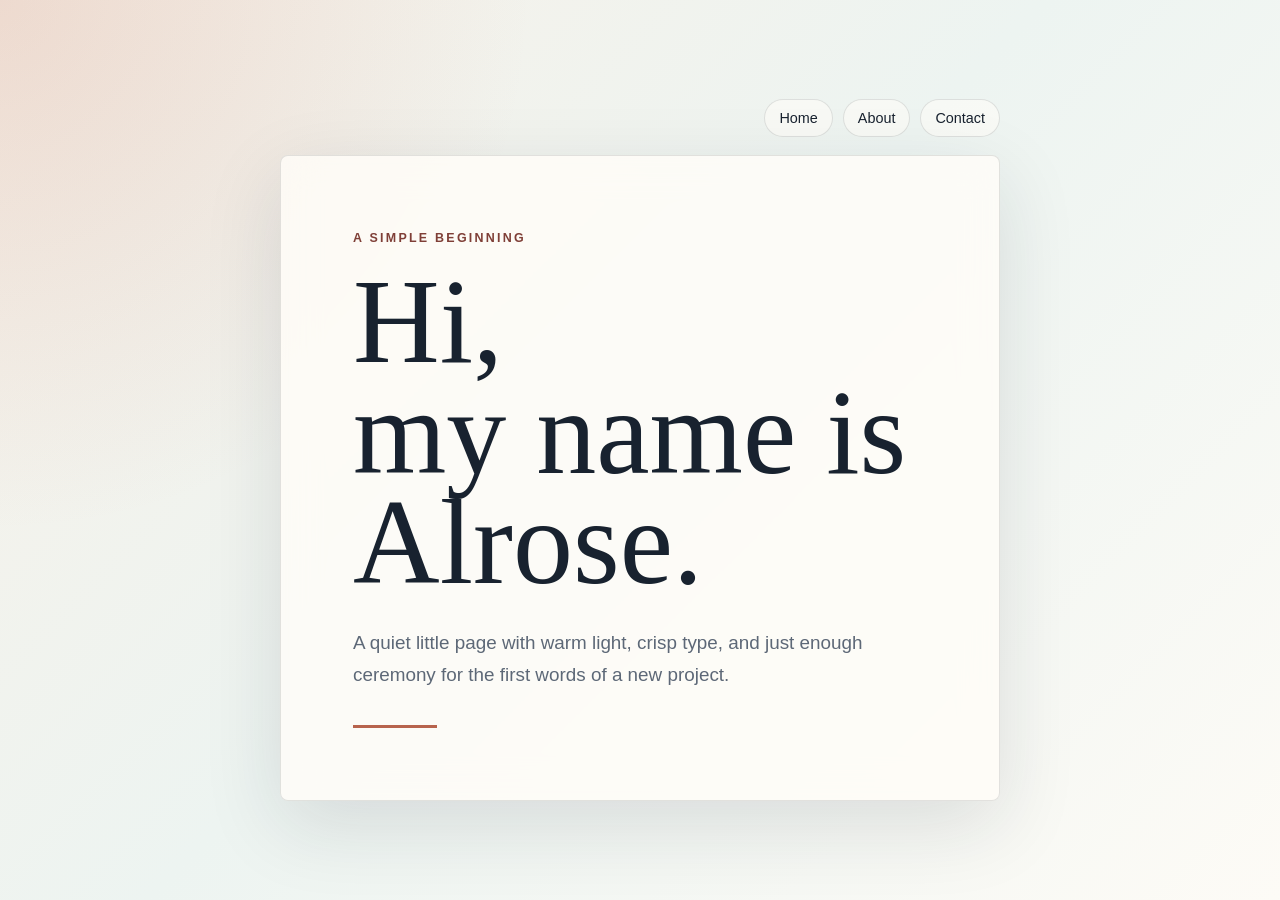
==== index.html @ a56f427b "index file name change" ====
<!DOCTYPE html>
<html lang="en">
<head>
  <meta charset="UTF-8">
  <meta name="viewport" content="width=device-width, initial-scale=1.0">
  <title>Hi, my name is Alrose!</title>
  <style>
    :root {
      color-scheme: light;
      --ink: #18222f;
      --muted: #5d6877;
      --paper: #fffdf8;
      --accent: #b7634d;
      --accent-dark: #7f3f37;
      --line: rgba(24, 34, 47, 0.12);
    }

    * {
      box-sizing: border-box;
    }

    body {
      min-height: 100vh;
      margin: 0;
      display: flex;
      flex-direction: column;
      align-items: center;
      justify-content: center;
      padding: 32px;
      font-family: Georgia, "Times New Roman", serif;
      color: var(--ink);
      background:
        radial-gradient(circle at top left, rgba(183, 99, 77, 0.16), transparent 34%),
        linear-gradient(135deg, #f8f1e8 0%, #edf4f1 48%, #fdfbf6 100%);
    }

    nav {
      width: min(720px, 100%);
      margin-bottom: 18px;
      display: flex;
      justify-content: flex-end;
      gap: 10px;
      font-family: Arial, Helvetica, sans-serif;
    }

    nav a {
      padding: 10px 14px;
      border: 1px solid var(--line);
      border-radius: 999px;
      color: var(--ink);
      background: rgba(255, 253, 248, 0.58);
      text-decoration: none;
      font-size: 0.9rem;
      transition: transform 160ms ease, border-color 160ms ease, color 160ms ease;
    }

    nav a:hover,
    nav a:focus-visible {
      border-color: rgba(183, 99, 77, 0.42);
      color: var(--accent-dark);
      transform: translateY(-1px);
    }

    main {
      width: min(720px, 100%);
      padding: clamp(36px, 8vw, 72px);
      border: 1px solid var(--line);
      border-radius: 8px;
      background: rgba(255, 253, 248, 0.82);
      box-shadow: 0 24px 80px rgba(24, 34, 47, 0.12);
      backdrop-filter: blur(18px);
    }

    .eyebrow {
      margin: 0 0 18px;
      font-family: Arial, Helvetica, sans-serif;
      font-size: 0.78rem;
      font-weight: 700;
      letter-spacing: 0.18em;
      text-transform: uppercase;
      color: var(--accent-dark);
    }

    h1 {
      margin: 0;
      font-size: clamp(3.4rem, 12vw, 7.5rem);
      line-height: 0.92;
      font-weight: 400;
      letter-spacing: 0;
    }

    p {
      max-width: 44rem;
      margin: 28px 0 0;
      font-family: Arial, Helvetica, sans-serif;
      font-size: clamp(1rem, 2vw, 1.18rem);
      line-height: 1.7;
      color: var(--muted);
    }

    .rule {
      width: 84px;
      height: 3px;
      margin-top: 34px;
      background: var(--accent);
    }
  </style>
</head>
<body>
  <nav aria-label="Primary navigation">
    <a href="index.html" aria-current="page">Home</a>
    <a href="about.html">About</a>
    <a href="contact.html">Contact</a>
  </nav>
  <main>
    <p class="eyebrow">A simple beginning</p>
    <h1>Hi,<br>my name is Alrose.</h1>
    <p>A quiet little page with warm light, crisp type, and just enough ceremony for the first words of a new project.</p>
    <div class="rule" aria-hidden="true"></div>
  </main>
</body>
</html>
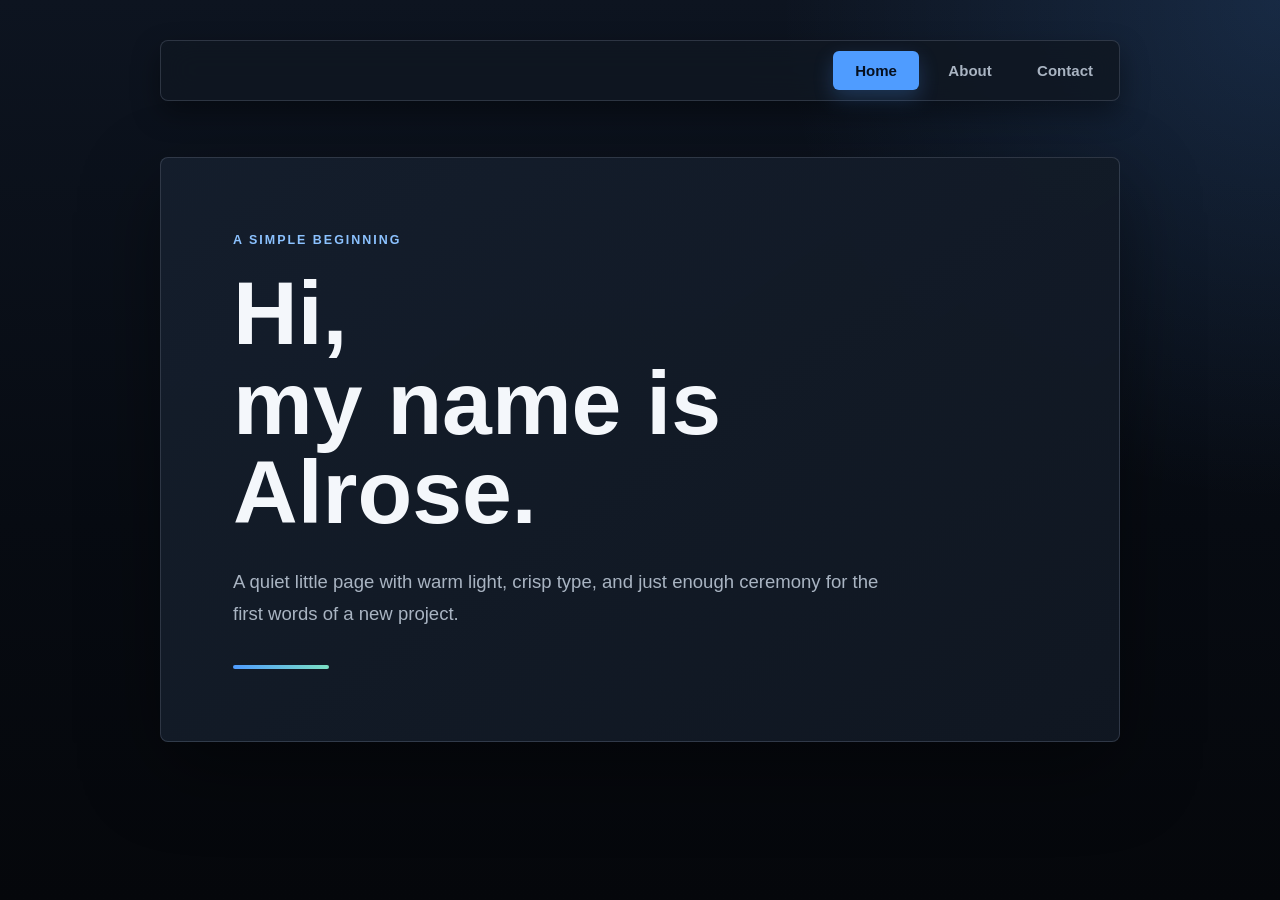
==== commit a105a852: "professional and dark theme" ====
--- a/index.html
+++ b/index.html
@@ -4,107 +4,7 @@
   <meta charset="UTF-8">
   <meta name="viewport" content="width=device-width, initial-scale=1.0">
   <title>Hi, my name is Alrose!</title>
-  <style>
-    :root {
-      color-scheme: light;
-      --ink: #18222f;
-      --muted: #5d6877;
-      --paper: #fffdf8;
-      --accent: #b7634d;
-      --accent-dark: #7f3f37;
-      --line: rgba(24, 34, 47, 0.12);
-    }
-
-    * {
-      box-sizing: border-box;
-    }
-
-    body {
-      min-height: 100vh;
-      margin: 0;
-      display: flex;
-      flex-direction: column;
-      align-items: center;
-      justify-content: center;
-      padding: 32px;
-      font-family: Georgia, "Times New Roman", serif;
-      color: var(--ink);
-      background:
-        radial-gradient(circle at top left, rgba(183, 99, 77, 0.16), transparent 34%),
-        linear-gradient(135deg, #f8f1e8 0%, #edf4f1 48%, #fdfbf6 100%);
-    }
-
-    nav {
-      width: min(720px, 100%);
-      margin-bottom: 18px;
-      display: flex;
-      justify-content: flex-end;
-      gap: 10px;
-      font-family: Arial, Helvetica, sans-serif;
-    }
-
-    nav a {
-      padding: 10px 14px;
-      border: 1px solid var(--line);
-      border-radius: 999px;
-      color: var(--ink);
-      background: rgba(255, 253, 248, 0.58);
-      text-decoration: none;
-      font-size: 0.9rem;
-      transition: transform 160ms ease, border-color 160ms ease, color 160ms ease;
-    }
-
-    nav a:hover,
-    nav a:focus-visible {
-      border-color: rgba(183, 99, 77, 0.42);
-      color: var(--accent-dark);
-      transform: translateY(-1px);
-    }
-
-    main {
-      width: min(720px, 100%);
-      padding: clamp(36px, 8vw, 72px);
-      border: 1px solid var(--line);
-      border-radius: 8px;
-      background: rgba(255, 253, 248, 0.82);
-      box-shadow: 0 24px 80px rgba(24, 34, 47, 0.12);
-      backdrop-filter: blur(18px);
-    }
-
-    .eyebrow {
-      margin: 0 0 18px;
-      font-family: Arial, Helvetica, sans-serif;
-      font-size: 0.78rem;
-      font-weight: 700;
-      letter-spacing: 0.18em;
-      text-transform: uppercase;
-      color: var(--accent-dark);
-    }
-
-    h1 {
-      margin: 0;
-      font-size: clamp(3.4rem, 12vw, 7.5rem);
-      line-height: 0.92;
-      font-weight: 400;
-      letter-spacing: 0;
-    }
-
-    p {
-      max-width: 44rem;
-      margin: 28px 0 0;
-      font-family: Arial, Helvetica, sans-serif;
-      font-size: clamp(1rem, 2vw, 1.18rem);
-      line-height: 1.7;
-      color: var(--muted);
-    }
-
-    .rule {
-      width: 84px;
-      height: 3px;
-      margin-top: 34px;
-      background: var(--accent);
-    }
-  </style>
+  <link rel="stylesheet" href="styles.css">
 </head>
 <body>
   <nav aria-label="Primary navigation">
--- a/styles.css
+++ b/styles.css
@@ -0,0 +1,138 @@
+:root {
+  color-scheme: dark;
+  --bg: #070b12;
+  --surface: #101722;
+  --surface-soft: #151f2d;
+  --ink: #f4f7fb;
+  --muted: #a9b4c2;
+  --accent: #4f9cff;
+  --accent-dark: #8cc2ff;
+  --line: rgba(180, 196, 218, 0.18);
+  --shadow: rgba(0, 0, 0, 0.38);
+}
+
+* {
+  box-sizing: border-box;
+}
+
+body {
+  min-height: 100vh;
+  margin: 0;
+  display: flex;
+  flex-direction: column;
+  align-items: center;
+  padding: 40px 24px;
+  font-family: Arial, Helvetica, sans-serif;
+  color: var(--ink);
+  background:
+    radial-gradient(circle at top right, rgba(79, 156, 255, 0.16), transparent 32%),
+    linear-gradient(180deg, #0d1420 0%, var(--bg) 58%, #05070b 100%);
+}
+
+nav {
+  width: min(960px, 100%);
+  display: flex;
+  justify-content: flex-end;
+  gap: 8px;
+  padding: 10px;
+  margin-bottom: 56px;
+  border: 1px solid var(--line);
+  border-radius: 8px;
+  background: rgba(16, 23, 34, 0.84);
+  box-shadow: 0 12px 28px var(--shadow);
+  backdrop-filter: blur(16px);
+}
+
+nav a {
+  min-width: 86px;
+  padding: 11px 16px;
+  border-radius: 6px;
+  color: var(--muted);
+  font-size: 0.94rem;
+  font-weight: 700;
+  text-align: center;
+  text-decoration: none;
+  transition: background-color 160ms ease, color 160ms ease, box-shadow 160ms ease;
+}
+
+nav a:hover,
+nav a:focus-visible,
+nav a[aria-current="page"] {
+  color: #06101f;
+  background: var(--accent);
+  box-shadow: 0 8px 20px rgba(79, 156, 255, 0.24);
+}
+
+main {
+  width: min(960px, 100%);
+  padding: clamp(40px, 7vw, 72px);
+  border: 1px solid var(--line);
+  border-radius: 8px;
+  background:
+    linear-gradient(145deg, rgba(21, 31, 45, 0.95), rgba(16, 23, 34, 0.98));
+  box-shadow: 0 28px 80px var(--shadow);
+}
+
+.eyebrow {
+  margin: 0 0 18px;
+  color: var(--accent-dark);
+  font-size: 0.78rem;
+  font-weight: 800;
+  letter-spacing: 0.16em;
+  text-transform: uppercase;
+}
+
+h1 {
+  max-width: 760px;
+  margin: 0;
+  font-size: clamp(2.8rem, 7vw, 5.8rem);
+  line-height: 1;
+  font-weight: 800;
+  letter-spacing: 0;
+}
+
+p,
+address {
+  max-width: 660px;
+  margin: 28px 0 0;
+  color: var(--muted);
+  font-size: clamp(1rem, 2vw, 1.16rem);
+  font-style: normal;
+  line-height: 1.7;
+}
+
+address a {
+  color: var(--accent-dark);
+  font-weight: 700;
+  text-decoration-thickness: 1px;
+  text-underline-offset: 4px;
+}
+
+.rule {
+  width: 96px;
+  height: 4px;
+  margin-top: 36px;
+  border-radius: 999px;
+  background: linear-gradient(90deg, var(--accent), #7be0c3);
+}
+
+@media (max-width: 560px) {
+  body {
+    padding: 20px;
+  }
+
+  nav {
+    justify-content: stretch;
+    margin-bottom: 28px;
+  }
+
+  nav a {
+    min-width: 0;
+    flex: 1;
+    padding-inline: 10px;
+  }
+
+  main {
+    padding: 32px 24px;
+  }
+}
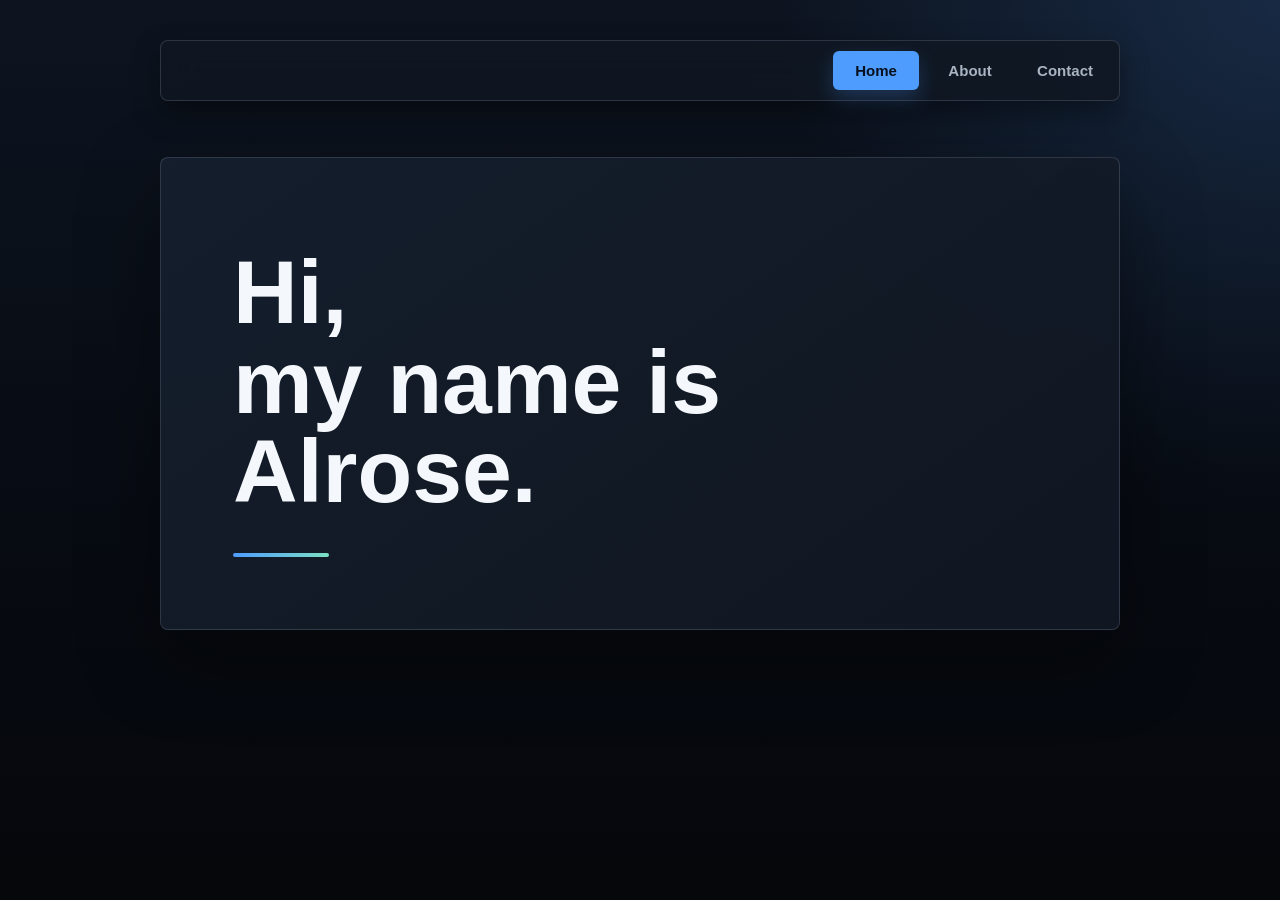
==== commit c15a0d39: "contacts changes" ====
--- a/index.html
+++ b/index.html
@@ -13,9 +13,9 @@
     <a href="contact.html">Contact</a>
   </nav>
   <main>
-    <p class="eyebrow">A simple beginning</p>
+    <p class="eyebrow"></p>
     <h1>Hi,<br>my name is Alrose.</h1>
-    <p>A quiet little page with warm light, crisp type, and just enough ceremony for the first words of a new project.</p>
+    <p></p>
     <div class="rule" aria-hidden="true"></div>
   </main>
 </body>
